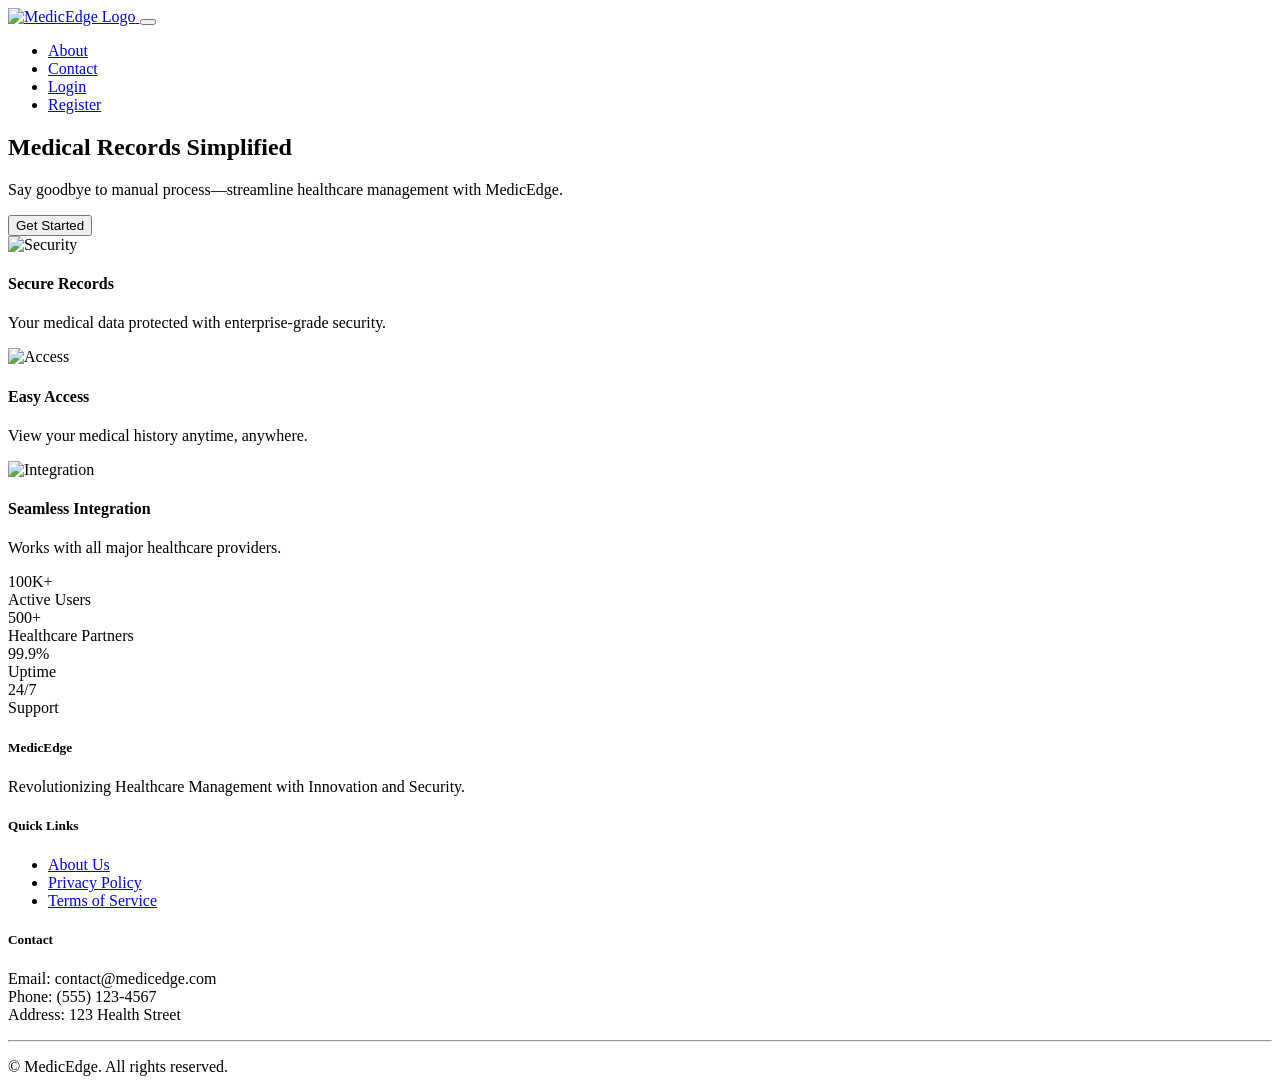
==== WEBAPP/index.html @ a4fbbdb5 "Make the logo not draggable" ====
<!DOCTYPE html>
<html lang="en">
<head>
    <meta charset="UTF-8">
    <meta name="viewport" content="width=device-width, initial-scale=1.0">
    <title>MedicEdge — Medical Records Simplified</title>
    <link href="/styles/external/bootstrap.min.css" rel="stylesheet">
    <link href="/styles/external/aos.css" rel="stylesheet">
    <link href="/styles/home_styles.css" rel="stylesheet">
</head>
<body>
    <nav class="navbar navbar-expand-lg navbar-light bg-white fixed-top">
        <div class="container">
            <a class="navbar-brand" href="#">
                <img src="/img/navbar/logo.png" alt="MedicEdge Logo" class="img-fluid" draggable="false">
            </a>
            <button class="navbar-toggler" type="button" data-bs-toggle="collapse" data-bs-target="#navbarNav">
                <span class="navbar-toggler-icon"></span>
            </button>
            <div class="collapse navbar-collapse" id="navbarNav">
                <ul class="navbar-nav ms-auto">
                    <li class="nav-item"><a class="nav-link" href="#about">About</a></li>
                    <li class="nav-item"><a class="nav-link" href="#contact">Contact</a></li>
                    <li class="nav-item"><a class="btn btn-primary ms-2" href="/pages/auth/login.php">Login</a></li>
                    <li class="nav-item"><a class="btn btn-primary ms-2" href="/pages/auth/register.php">Register</a></li>
                </ul>
            </div>
        </div>
    </nav>

    <section class="hero-section d-flex align-items-center">
        <div class="container text-center" data-aos="fade-up">
            <h1 class="display-3 fw-bold mb-4">Medical Records Simplified</h1>
            <p class="lead mb-4">Say goodbye to manual process—streamline healthcare management with MedicEdge.</p>
            <a href="/pages/auth/register.php">
                <button class="btn btn-primary btn-lg">Get Started</button>
            </a>
        </div>
    </section>

    <section class="py-5">
        <div class="container">
            <div class="row g-4">
                <div class="col-md-4" data-aos="fade-up">
                    <div class="feature-card card h-100 shadow">
                        <img src="/api/placeholder/400/300" alt="Security" class="card-img-top">
                        <div class="card-body">
                            <h4>Secure Records</h4>
                            <p>Your medical data protected with enterprise-grade security.</p>
                        </div>
                    </div>
                </div>
                <div class="col-md-4" data-aos="fade-up" data-aos-delay="100">
                    <div class="feature-card card h-100 shadow">
                        <img src="/api/placeholder/400/300" alt="Access" class="card-img-top">
                        <div class="card-body">
                            <h4>Easy Access</h4>
                            <p>View your medical history anytime, anywhere.</p>
                        </div>
                    </div>
                </div>
                <div class="col-md-4" data-aos="fade-up" data-aos-delay="200">
                    <div class="feature-card card h-100 shadow">
                        <img src="/api/placeholder/400/300" alt="Integration" class="card-img-top">
                        <div class="card-body">
                            <h4>Seamless Integration</h4>
                            <p>Works with all major healthcare providers.</p>
                        </div>
                    </div>
                </div>
            </div>
        </div>
    </section>

    <section class="stats-section py-5">
        <div class="container">
            <div class="row">
                <div class="col-md-3" data-aos="fade-up">
                    <div class="stat-item">
                        <div class="stat-number">100K+</div>
                        <div>Active Users</div>
                    </div>
                </div>
                <div class="col-md-3" data-aos="fade-up" data-aos-delay="100">
                    <div class="stat-item">
                        <div class="stat-number">500+</div>
                        <div>Healthcare Partners</div>
                    </div>
                </div>
                <div class="col-md-3" data-aos="fade-up" data-aos-delay="200">
                    <div class="stat-item">
                        <div class="stat-number">99.9%</div>
                        <div>Uptime</div>
                    </div>
                </div>
                <div class="col-md-3" data-aos="fade-up" data-aos-delay="300">
                    <div class="stat-item">
                        <div class="stat-number">24/7</div>
                        <div>Support</div>
                    </div>
                </div>
            </div>
        </div>
    </section>

    <footer>
        <div class="container">
            <div class="row">
                <div class="col-md-4">
                    <h5>MedicEdge</h5>
                    <p>Revolutionizing Healthcare Management with Innovation and Security.</p>
                </div>
                <div class="col-md-4">
                    <h5>Quick Links</h5>
                    <ul class="list-unstyled footer-links">
                        <li><a href="#about">About Us</a></li>
                        <li><a href="#privacy">Privacy Policy</a></li>
                        <li><a href="#terms">Terms of Service</a></li>
                    </ul>
                </div>
                <div class="col-md-4">
                    <h5>Contact</h5>
                    <p>Email: contact@medicedge.com<br>
                    Phone: (555) 123-4567<br>
                    Address: 123 Health Street</p>
                </div>
            </div>
            <hr class="mt-4 mb-4 border-light">
            <div class="text-center">
                <p class="mb-0">&copy; <span id="currentYear"></span> MedicEdge. All rights reserved.</p>
            </div>
        </div>
    </footer>

    <!-- Minor Scripts -->
    <script src="/scripts/copyright-year.js"></script>

    <!-- Major Scripts -->
    <script src="/scripts/external/bootstrap.bundle.min.js"></script>
    <script src="/scripts/external/aos.js"></script>

    <!-- Internal Scripts -->
    <script>
        AOS.init({
            duration: 1000,
            once: true
        });
    </script>
</body>
</html>
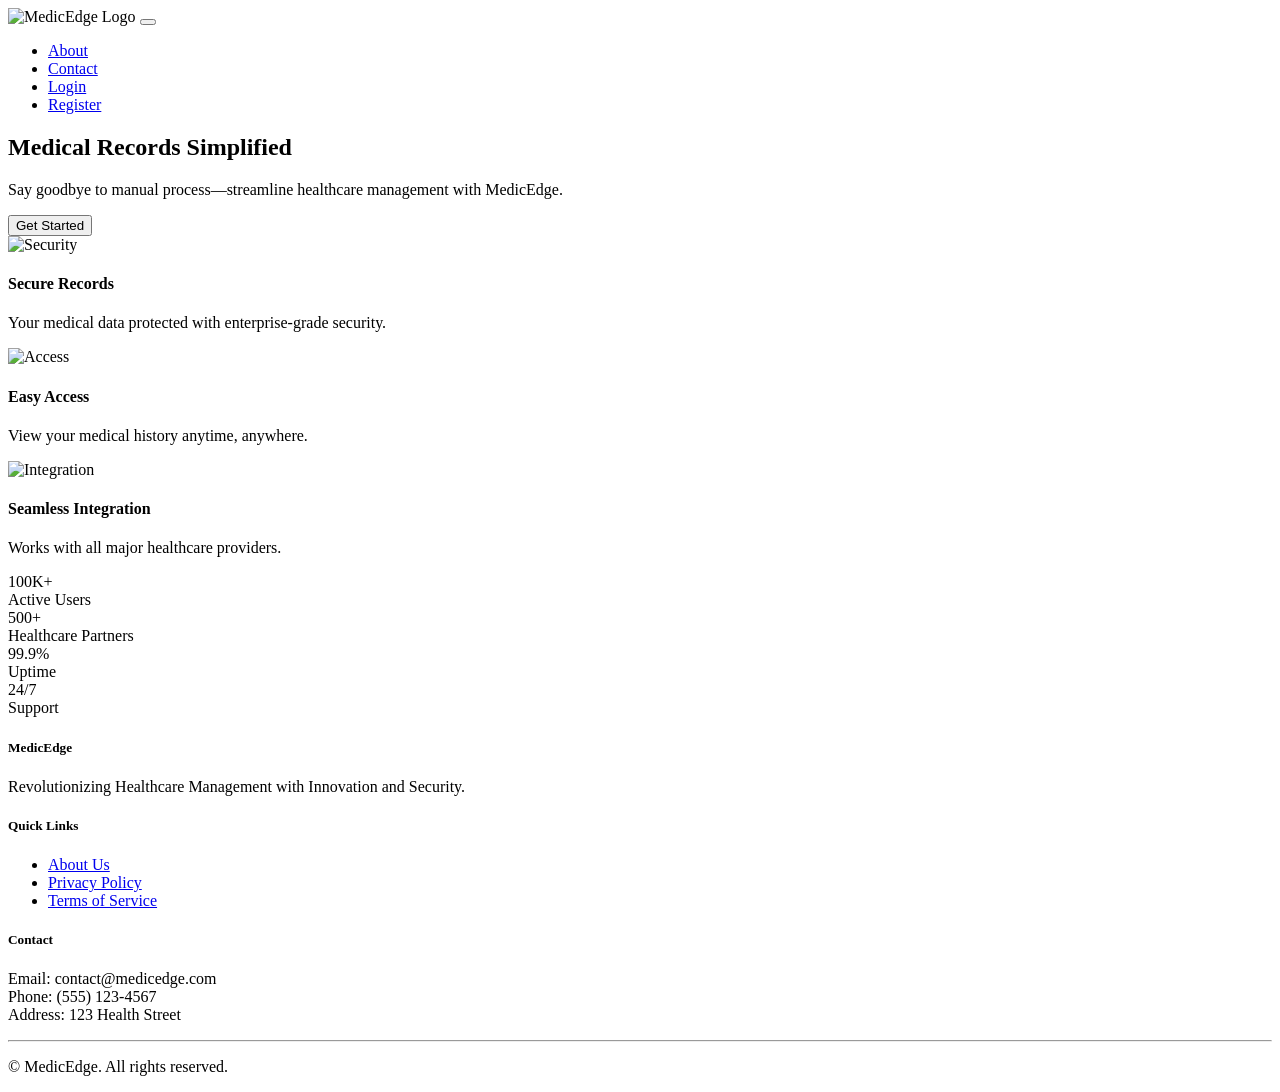
==== commit 4ea3836a: "Remove <a> tag to navbar logo" ====
--- a/WEBAPP/index.html
+++ b/WEBAPP/index.html
@@ -11,9 +11,7 @@
 <body>
     <nav class="navbar navbar-expand-lg navbar-light bg-white fixed-top">
         <div class="container">
-            <a class="navbar-brand" href="#">
-                <img src="/img/navbar/logo.png" alt="MedicEdge Logo" class="img-fluid" draggable="false">
-            </a>
+            <img src="/img/navbar/logo.png" alt="MedicEdge Logo" class="img-fluid" draggable="false">
             <button class="navbar-toggler" type="button" data-bs-toggle="collapse" data-bs-target="#navbarNav">
                 <span class="navbar-toggler-icon"></span>
             </button>
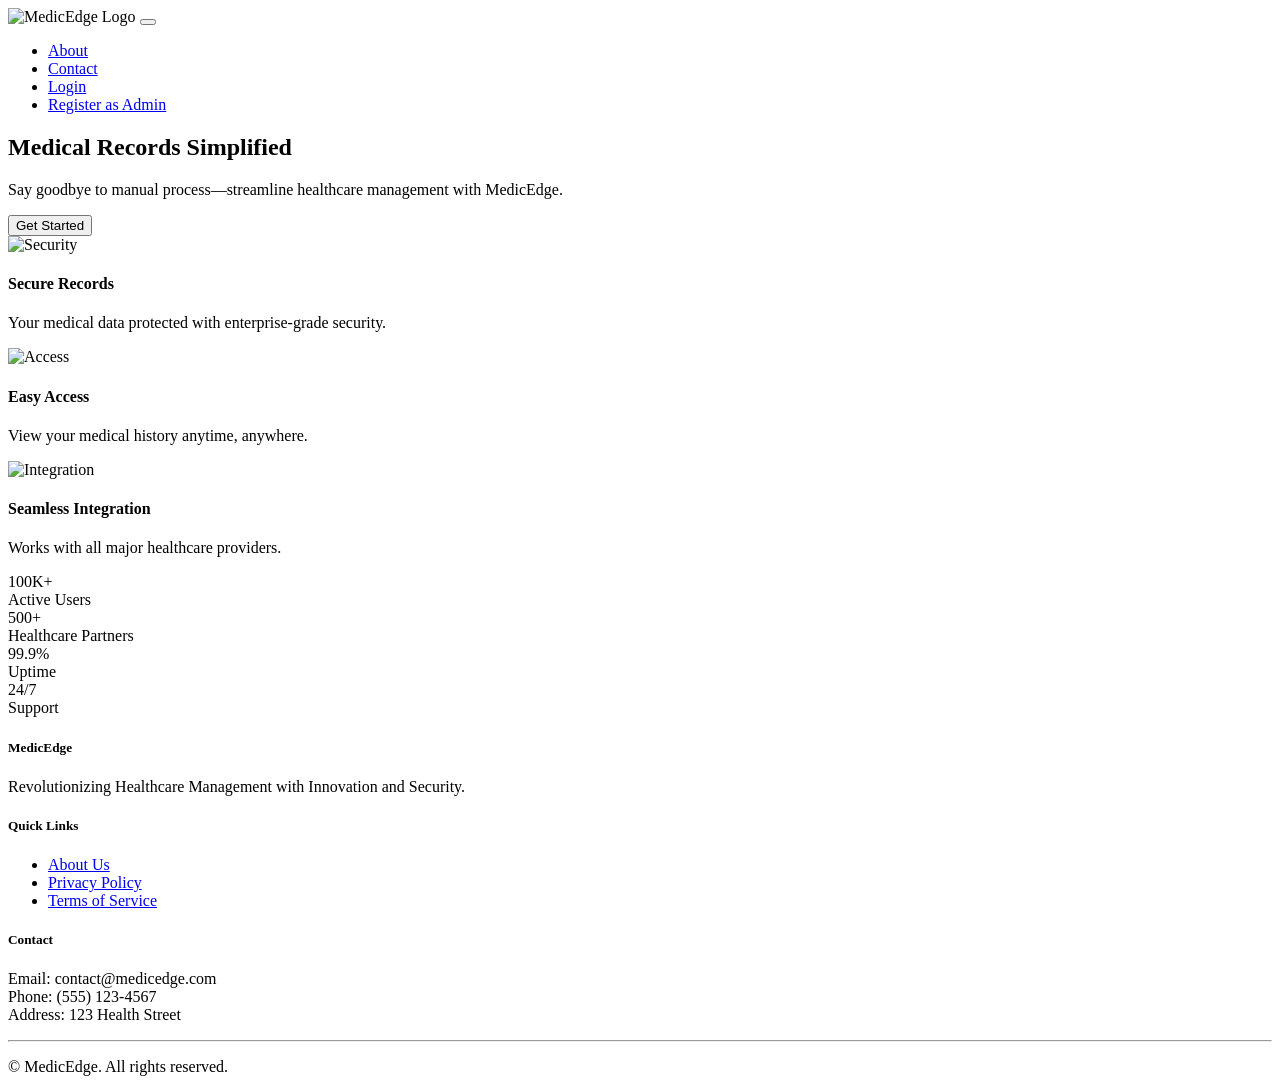
==== commit 8c9980e2: "Updated Register on navbar" ====
--- a/WEBAPP/index.html
+++ b/WEBAPP/index.html
@@ -3,10 +3,15 @@
 <head>
     <meta charset="UTF-8">
     <meta name="viewport" content="width=device-width, initial-scale=1.0">
+
     <title>MedicEdge — Medical Records Simplified</title>
+
     <link href="/styles/external/bootstrap.min.css" rel="stylesheet">
     <link href="/styles/external/aos.css" rel="stylesheet">
-    <link href="/styles/home_styles.css" rel="stylesheet">
+    <link href="/styles/global-styles/footer_globalstyles.css" rel="stylesheet">
+    <link href="/styles/pages-styles/home_styles.css" rel="stylesheet">
+
+    <link rel="icon" type="image/x-icon" href="/img/favicon.ico">
 </head>
 <body>
     <nav class="navbar navbar-expand-lg navbar-light bg-white fixed-top">
@@ -20,7 +25,7 @@
                     <li class="nav-item"><a class="nav-link" href="#about">About</a></li>
                     <li class="nav-item"><a class="nav-link" href="#contact">Contact</a></li>
                     <li class="nav-item"><a class="btn btn-primary ms-2" href="/pages/auth/login.php">Login</a></li>
-                    <li class="nav-item"><a class="btn btn-primary ms-2" href="/pages/auth/register.php">Register</a></li>
+                    <li class="nav-item"><a class="btn btn-primary ms-2" href="/pages/auth/register_as_admin.php">Register as Admin</a></li>
                 </ul>
             </div>
         </div>
@@ -41,7 +46,7 @@
             <div class="row g-4">
                 <div class="col-md-4" data-aos="fade-up">
                     <div class="feature-card card h-100 shadow">
-                        <img src="/api/placeholder/400/300" alt="Security" class="card-img-top">
+                        <img src="/img/bg/index/feature-card_bg_1.jpg" alt="Security" class="card-img-top">
                         <div class="card-body">
                             <h4>Secure Records</h4>
                             <p>Your medical data protected with enterprise-grade security.</p>
@@ -50,7 +55,7 @@
                 </div>
                 <div class="col-md-4" data-aos="fade-up" data-aos-delay="100">
                     <div class="feature-card card h-100 shadow">
-                        <img src="/api/placeholder/400/300" alt="Access" class="card-img-top">
+                        <img src="/img/bg/index/feature-card_bg_2.png" alt="Access" class="card-img-top">
                         <div class="card-body">
                             <h4>Easy Access</h4>
                             <p>View your medical history anytime, anywhere.</p>
@@ -59,7 +64,7 @@
                 </div>
                 <div class="col-md-4" data-aos="fade-up" data-aos-delay="200">
                     <div class="feature-card card h-100 shadow">
-                        <img src="/api/placeholder/400/300" alt="Integration" class="card-img-top">
+                        <img src="/img/bg/index/feature-card_bg_3.png" alt="Integration" class="card-img-top">
                         <div class="card-body">
                             <h4>Seamless Integration</h4>
                             <p>Works with all major healthcare providers.</p>
